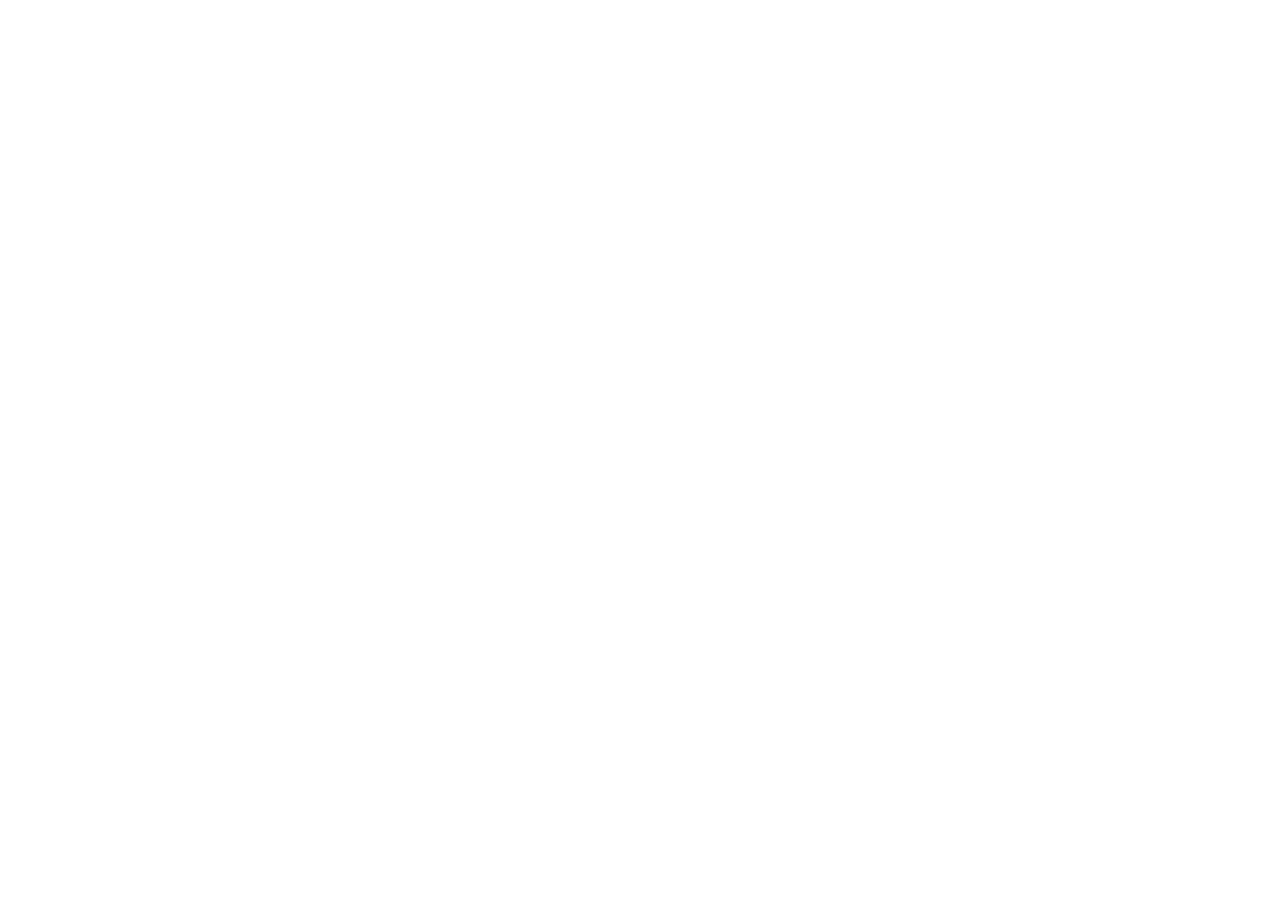
==== index.html @ e82d5e4a "Add files via upload" ====
<!DOCTYPE html>
<html lang="es">
	<head>
		<title>Test Schedule Week</title>
		<meta charset="UTF-8">
		<meta name="viewport" 	content="width=device-width, initial-scale=1">
		<meta http-equiv="Cache-Control" content="no-cache, no-store, must-revalidate" />
		<meta http-equiv="Pragma" content="no-cache" />
		<meta http-equiv="Expires" content="0" />

		<link rel="icon" 		href="./assets/img/favicon.ico">		
		<link rel="stylesheet" 	href="./assets/css/bootstrap_4.2.1.css">
		<link rel="stylesheet" 	href="./assets/css/schedule_week/schedule_week.css">
	</head>
	<body>
		<div id="id_cm_calendari" class="mb-2">
			 
		</div>
		
		<script src="./assets/js/moment/moment.2.23.0.min.js"></script>
		<script src="./assets/js/moment/locale/es.js"></script>
		 
		<script src="./assets/js/jquery-3.3.1.min.js"></script>
		<script src="./assets/js/bootstrap_4.2.1.js"></script>
		<script data-name="schedule-week" src="./assets/js/schedule_week/schedule_week_class.js"></script>
		<script>
			var g_obj_SCHEDULE_class	= null;

			$( document ).ready(function() 
			{
				var l_parameters = {
					cfg_data_inicial					: moment(),
					cfg_num_pixels_cell_height_px		: 16,
					cfg_num_minuts_interval				: 30,
					cfg_event_accions 					: event_schedule_action,
					cfg_num_cells_height_default		: 4,
					cfg_bool_allow_aproximacions		: true,
					cfg_event_click_element				: event_click_element,
					cfg_number_of_days					: 7
				};
			
				g_obj_SCHEDULE_class = new Caset_Class ('id_cm_calendari');
				
				g_obj_SCHEDULE_class.cm_inicialitzar(l_parameters, event_schedule_loaded);
			});
			

			function event_schedule_loaded(p_id_container)
			{
				if (p_id_container)
				{
					if (p_id_container == "id_cm_calendari")
					{
						g_obj_SCHEDULE_class._prepare_objects();
						
						var l_json_data = g_obj_SCHEDULE_class.cm_get_random_jsonschedules();
						g_obj_SCHEDULE_class.cm_set_schedules(l_json_data);
						g_obj_SCHEDULE_class.cm_show_schedules();
					}	
				}
			}
			
			 
			function event_click_element(p_id_container, p_id_element, p_index_of_jason_data)
			{
				if (p_id_container == "id_cm_calendari")
				{
					var l_data = g_obj_SCHEDULE_class.cm_get_schedules();
					if (l_data[p_index_of_jason_data])
					{
						alert(l_data[p_index_of_jason_data].id + " " + l_data[p_index_of_jason_data].text);
					}
				}
			}

			function event_schedule_action(p_container_id, p_action_name, p_moment_date)
			{
				alert(p_container_id + " " + p_action_name + " " + p_moment_date);
				
				if (
					(p_action_name == "NEXT_WEEK") ||
					(p_action_name == "PREVIOUS_WEEK") ||
					(p_action_name == "TODAY") ||
					(p_action_name == "THIS_WEEK") ||
					(p_action_name == "INPUT-DATE-CHANGED") 
					)
				{
					 

					//GET NEW DATA
				}
			}
	
		</script>
	</body>
</html>
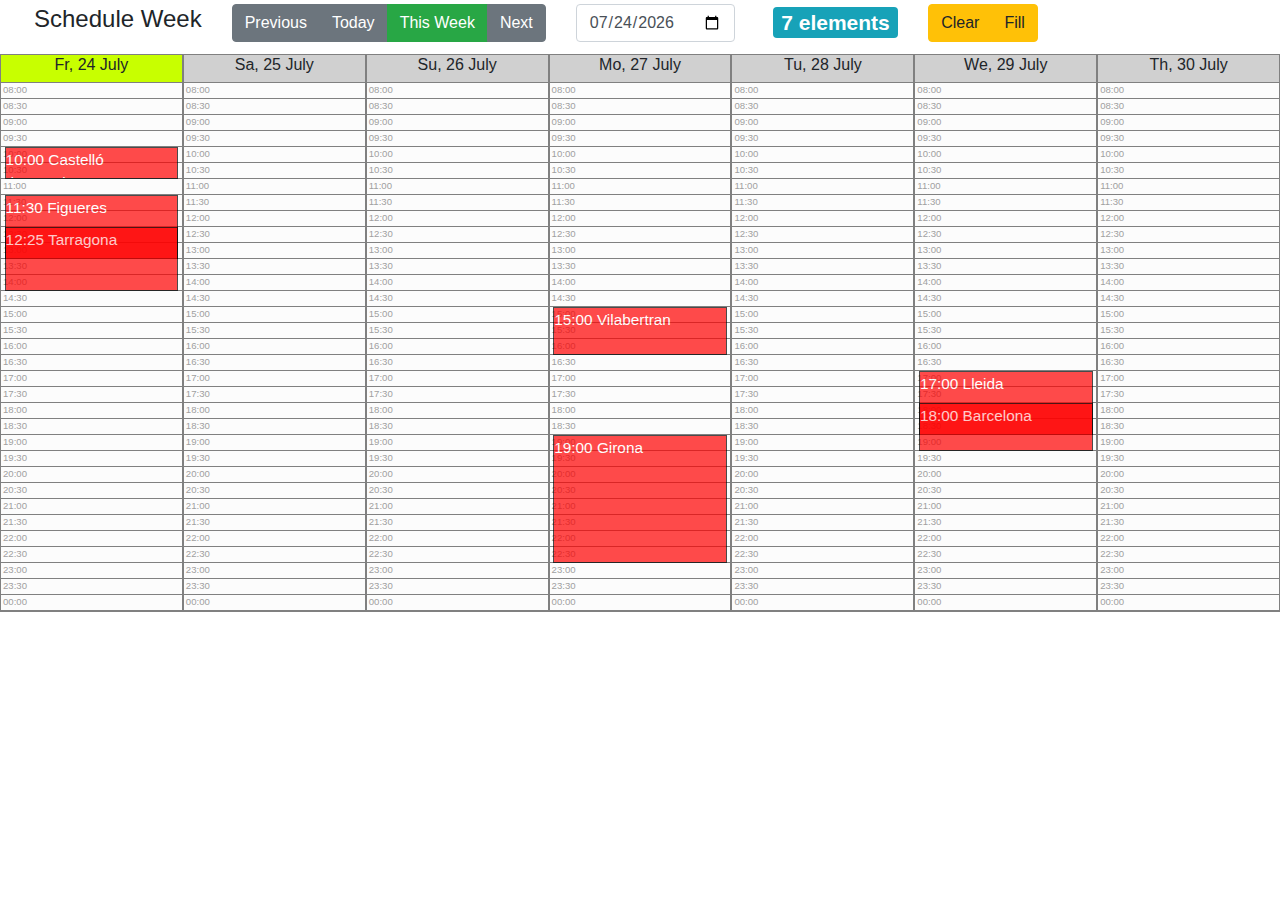
==== commit 75d9a195: "Add files via upload" ====
--- a/index.html
+++ b/index.html
@@ -12,7 +12,7 @@
 		<link rel="stylesheet" 	href="./assets/css/bootstrap_4.2.1.css">
 		<link rel="stylesheet" 	href="./assets/css/schedule_week/schedule_week.css">
 	</head>
-	<body>
+	<body  onload="event_page_loaded()">
 		<div id="id_cm_calendari" class="mb-2">
 			 
 		</div>
@@ -26,7 +26,7 @@
 		<script>
 			var g_obj_SCHEDULE_class	= null;
 
-			$( document ).ready(function() 
+			function event_page_loaded()
 			{
 				var l_parameters = {
 					cfg_data_inicial					: moment(),
@@ -42,7 +42,7 @@
 				g_obj_SCHEDULE_class = new Caset_Class ('id_cm_calendari');
 				
 				g_obj_SCHEDULE_class.cm_inicialitzar(l_parameters, event_schedule_loaded);
-			});
+			}
 			
 
 			function event_schedule_loaded(p_id_container)
--- a/assets/css/schedule_week/schedule_week.css
+++ b/assets/css/schedule_week/schedule_week.css
@@ -0,0 +1,68 @@
+.cls_cm_div_columna
+{
+	border:1px solid grey;
+}
+
+.cls_cm_div_header_columna_dia
+{
+	border-bottom:1px solid grey;
+	background-color:	 #D0D0D0;
+}
+
+.cls_cm_div_header_columna_dia_avui
+{
+	background-color: #c8ff00;
+}
+
+
+.cls_cm_div_header_columna_dia  h6
+{
+	width: 100%;
+	text-align:center;
+}
+
+
+.cls_cm_celda_hora
+{
+	border:1px  solid grey;
+	border-width: 0px 0px 1px 0px;
+	background-color:#FCFCFC;
+	font-size: 0.6em;
+	color: #a0a0a0;
+	
+}
+
+div.cls_horari 
+{
+	opacity:0.7;	
+	position:absolute;
+	overflow: hidden;
+	left:0px;
+
+	/*
+	height:12px;
+	font-size: 8px;
+	*/
+	z-index: 10;
+	background-color: #FF0000;
+	border:1px solid #000000;
+	width:96%;
+	margin-left: 2%;
+	color: #FFFFFF;
+	font-size:1.6em;
+}
+
+div.cls_info_hora 
+{
+	position:absolute;
+	left:2px;	
+	z-index: 5;
+}
+
+/*
+.cls_cm_div_hores_dia
+{
+	background-color:gray;
+	border: solid black 1px;
+}
+*/